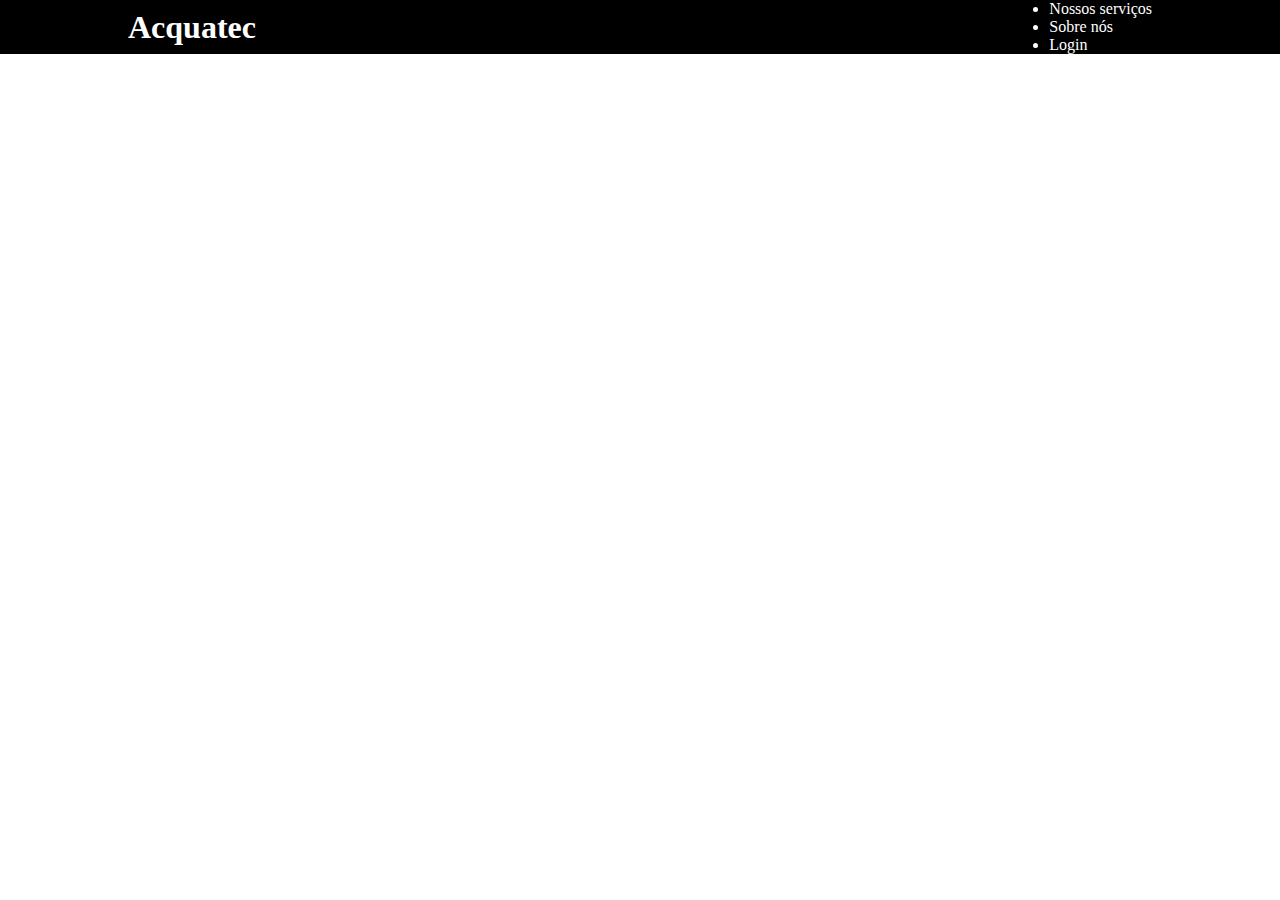
==== site/index.html @ 5818f5d5 "pastas renomeadas" ====
<!DOCTYPE html>
<html lang="en">
<head>
    <meta charset="UTF-8">
    <meta http-equiv="X-UA-Compatible" content="IE=edge">
    <meta name="viewport" content="width=device-width, initial-scale=1.0">
    <link rel="stylesheet" href="style.css">   
    <title>Acquatec</title>
</head>
<body>
   <header>
        <div class="container">
            <div class="titulo">
                <h1>Acquatec</h1>
            </div>
            <div class="navegacao">
                <ul>
                    <li>Nossos serviços</li>
                    <li>Sobre nós</li>
                    <li>Login</li>
                </ul>
            </div>
        </div>
   </header>
</body>
</html>
---- site/style.css ----
*{
    margin: 0;
    padding: 0;
    box-sizing: border-box;
}
header{
    background-color: black;
}
.container{
    display: flex;
    width: 80%;
    color: white;
    margin: 0 auto;
    flex-direction: row;
    align-items: center;
    justify-content: space-between;
}
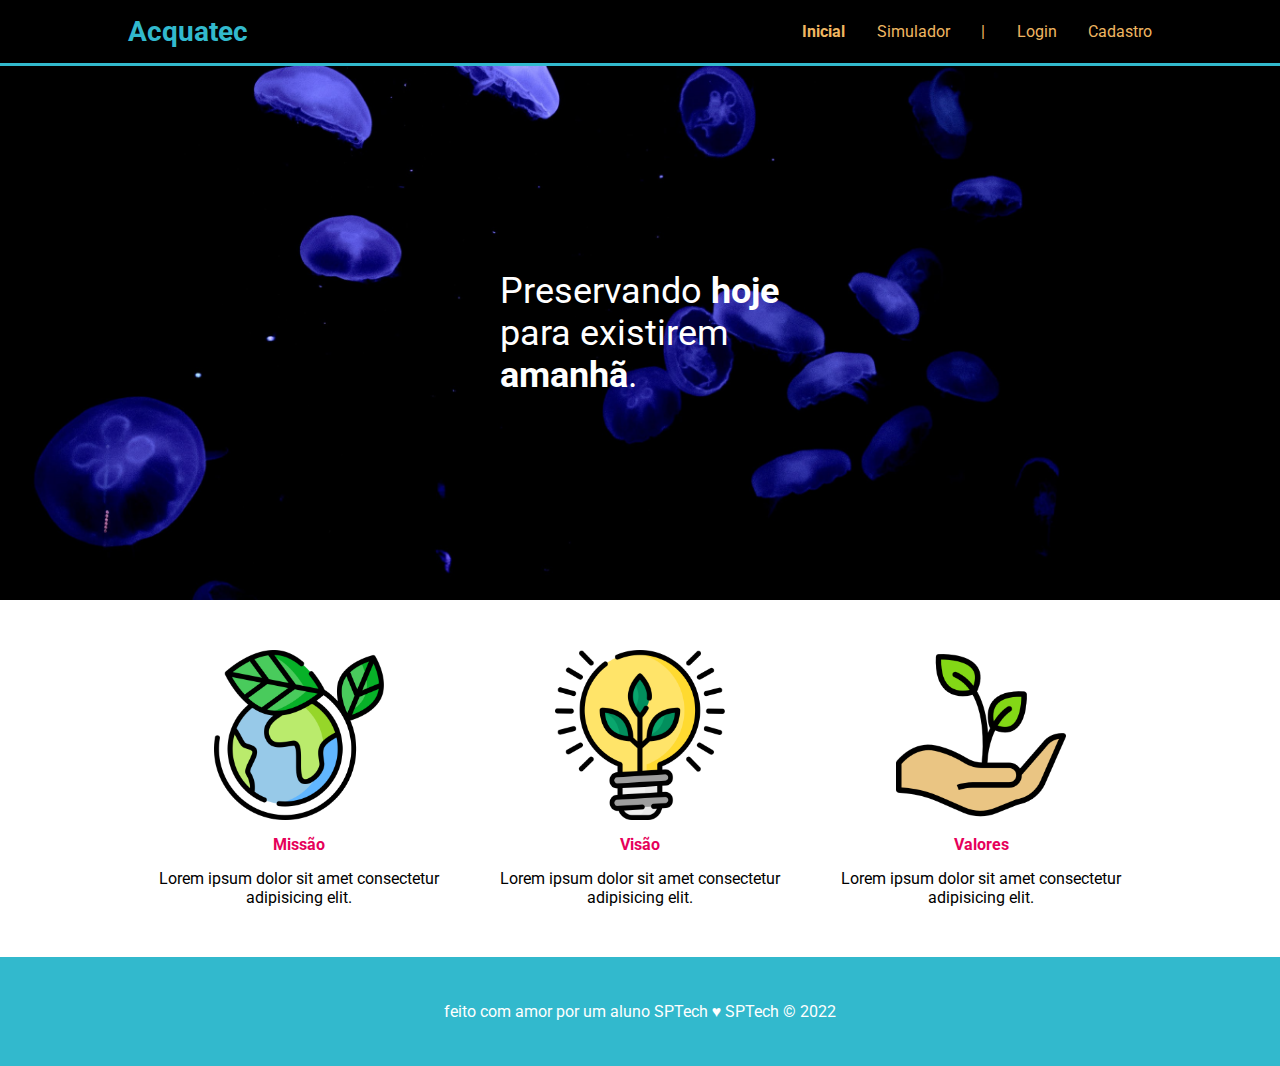
==== commit 0f7e9a39: "landing page" ====
--- a/site/index.html
+++ b/site/index.html
@@ -1,26 +1,64 @@
 <!DOCTYPE html>
 <html lang="en">
-<head>
-    <meta charset="UTF-8">
-    <meta http-equiv="X-UA-Compatible" content="IE=edge">
-    <meta name="viewport" content="width=device-width, initial-scale=1.0">
-    <link rel="stylesheet" href="style.css">   
+  <head>
+    <meta charset="UTF-8" />
+    <meta http-equiv="X-UA-Compatible" content="IE=edge" />
+    <meta name="viewport" content="width=device-width, initial-scale=1.0" />
     <title>Acquatec</title>
-</head>
-<body>
-   <header>
-        <div class="container">
-            <div class="titulo">
-                <h1>Acquatec</h1>
-            </div>
-            <div class="navegacao">
-                <ul>
-                    <li>Nossos serviços</li>
-                    <li>Sobre nós</li>
-                    <li>Login</li>
-                </ul>
+    <link rel="stylesheet" href="style.css" />
+    <link rel="preconnect" href="https://fonts.googleapis.com" />
+    <link rel="preconnect" href="https://fonts.gstatic.com" crossorigin />
+  </head>
+  <body>
+    <header>
+      <div class="container">
+        <div class="titulo">
+          <h1>Acquatec</h1>
+        </div>
+
+        <div class="navegacao">
+          <ul>
+            <li class="agora">Inicial</li>
+            <li>Simulador</li>
+            <li>|</li>
+            <li>Login</li>
+            <li>Cadastro</li>
+          </ul>
+        </div>
+      </div>
+    </header>
+    <main>
+        <div class="banner">
+            <div class="container">
+                <p>Preservando <b>hoje</b> para existirem <b>amanhã</b>.</p>
             </div>
         </div>
-   </header>
-</body>
-</html>+        <div class="social">
+            <div class="container">
+                <div class="caixas">
+                    <div class="caixa">
+                        <img src="assets/img/planet-earth_color.png" alt="Ícone do planeta da missão da Acquatec">
+                        <h4>Missão</h4>
+                        <p>Lorem ipsum dolor sit amet consectetur adipisicing elit.</p>
+                    </div>
+                    <div class="caixa">
+                        <img src="assets/img/lightbulb_color.png" alt="Ícone da visão da Acquatec">
+                        <h4>Visão</h4>
+                        <p>Lorem ipsum dolor sit amet consectetur adipisicing elit.</p>
+                    </div>
+                    <div class="caixa">
+                        <img src="assets/img/growth_color.png" alt="Ícone dos valores da Acquatec">
+                        <h4>Valores</h4>
+                        <p>Lorem ipsum dolor sit amet consectetur adipisicing elit.</p>
+                    </div>
+                </div>
+            </div>
+        </div>    
+    </main>
+    <footer>
+        <div class="container">
+            <p>feito com amor por um aluno SPTech &hearts; SPTech &copy; 2022</p>
+        </div>
+    </footer>
+  </body>
+</html>
--- a/site/style.css
+++ b/site/style.css
@@ -1,17 +1,104 @@
-*{
-    margin: 0;
-    padding: 0;
-    box-sizing: border-box;
+@import url("https://fonts.googleapis.com/css2?family=Roboto:wght@100;300;400;500;700;900&display=swap");
+
+* {
+  margin: 0;
+  padding: 0;
+  box-sizing: border-box;
 }
-header{
-    background-color: black;
+
+body {
+  font-family: "Roboto", sans-serif;
 }
-.container{
+
+header {
+  padding: 15px 0;
+  background-color: black;
+  border-bottom: 3px solid #32b9cd;
+}
+
+.container {
+  width: 80%;
+  margin: 0 auto;
+  display: flex;
+  flex-direction: row;
+  align-items: center;
+  justify-content: space-between;
+}
+
+.titulo {
+  color: #32b9cd;
+  font-size: 14px;
+}
+
+.navegacao {
+  width: 350px;
+  color: #efb661;
+}
+
+.navegacao ul {
+  list-style: none;
+  display: flex;
+  justify-content: space-between;
+}
+
+.navegacao ul li {
+  font-size: 1rem;
+  cursor: pointer;
+}
+
+.agora {
+  font-weight: bold;
+}
+
+.banner{
+    background-image: url("assets/img/bg-jelly-fish-para_outras_pags.png");
+    padding: 15% 0;
+    background-size: cover;
+}
+ .banner .container{
+    height: 150px;
+    align-items: center;
+    justify-content: center;
+ }
+ .banner p{
+    color: white; 
+    font-size: 36px;
+    width: 280px;  
+ }
+ .social .caixas{
     display: flex;
-    width: 80%;
+ }
+ .social{
+    margin: 50px 0;
+ }
+ .caixa{
+    display: flex;
+    align-items: center;
+    flex-direction: column;
+    margin: 0 15px;
+ }
+ .caixa h4{
+    margin: 15px 0;
+    color: #e6005a;
+ }
+ .caixa p{
+    text-align: center;
+ }
+ .caixa img {
+    width: 170px;
+
+ }
+
+ footer{
+    background-color: #32b9cd;
+    padding: 45px 0;
+ }
+ footer .container{
+    justify-content: center;
+    align-items: center;
+ }
+ footer p{
     color: white;
-    margin: 0 auto;
-    flex-direction: row;
-    align-items: center;
-    justify-content: space-between;
-}
+ }
+ 
+
